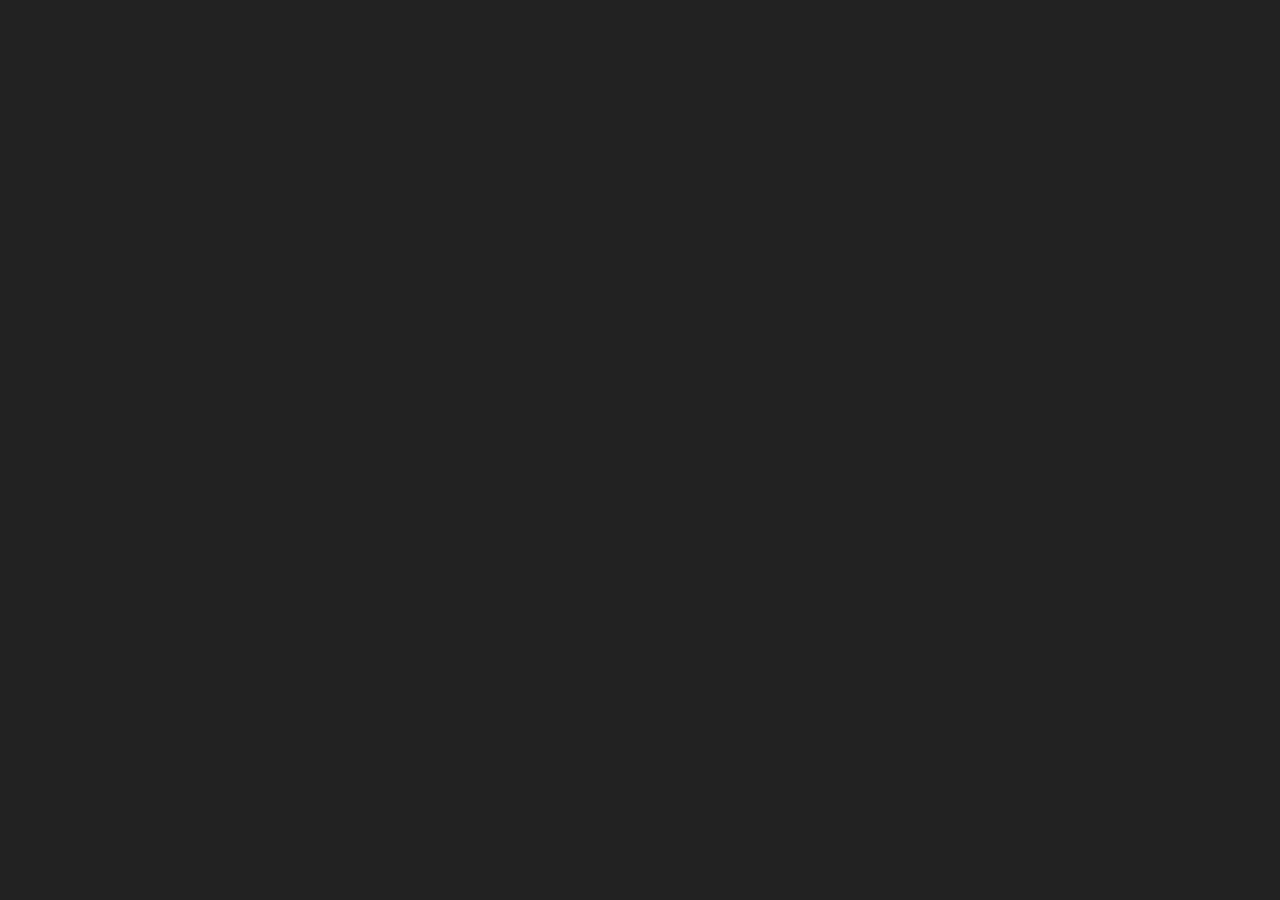
==== index.html @ 6a6d29b7 "update" ====
<!DOCTYPE html><html><head><meta charset=utf-8><meta name=viewport content="width=device-width,initial-scale=1"><title>music-app</title><link href=/static/css/app.41a40ce8f2db4d88f2e419d840f217aa.css rel=stylesheet></head><body><div id=app></div><script type=text/javascript src=/static/js/manifest.2ae2e69a05c33dfc65f8.js></script><script type=text/javascript src=/static/js/vendor.7b19cef08167867df1de.js></script><script type=text/javascript src=/static/js/app.9208292219e22fa0ae3f.js></script></body></html>
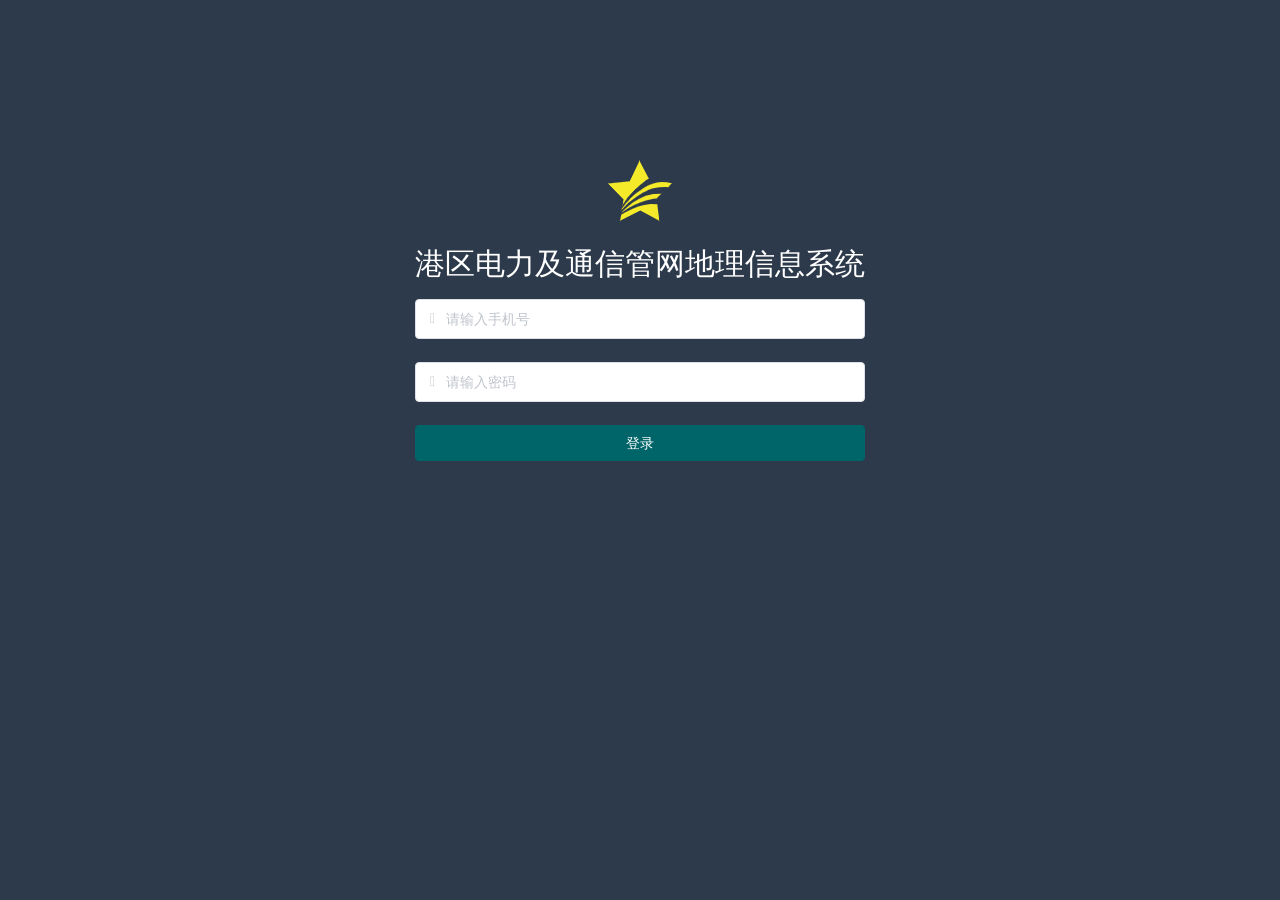
==== commit d9925ebf: "gd" ====
--- a/index.html
+++ b/index.html
@@ -1 +1 @@
-<!DOCTYPE html><html><head><meta charset=utf-8><meta name=viewport content="width=device-width,initial-scale=1"><title>music-app</title><link href=/static/css/app.41a40ce8f2db4d88f2e419d840f217aa.css rel=stylesheet></head><body><div id=app></div><script type=text/javascript src=/static/js/manifest.2ae2e69a05c33dfc65f8.js></script><script type=text/javascript src=/static/js/vendor.7b19cef08167867df1de.js></script><script type=text/javascript src=/static/js/app.9208292219e22fa0ae3f.js></script></body></html>+<!DOCTYPE html><html><head><meta charset=utf-8><meta name=viewport content="width=device-width,initial-scale=1"><title>港区电力及通信管网地理信息系统</title><link href=/static/css/app.e3bc09d394cafa7efd242ba4c2c6a188.css rel=stylesheet></head><body><div id=app></div><script type=text/javascript src=/static/js/manifest.a705487e12930182a6e6.js></script><script type=text/javascript src=/static/js/vendor.7bdda3de993d8b3d229a.js></script><script type=text/javascript src=/static/js/app.3a86076f8ac8301645c8.js></script></body></html>
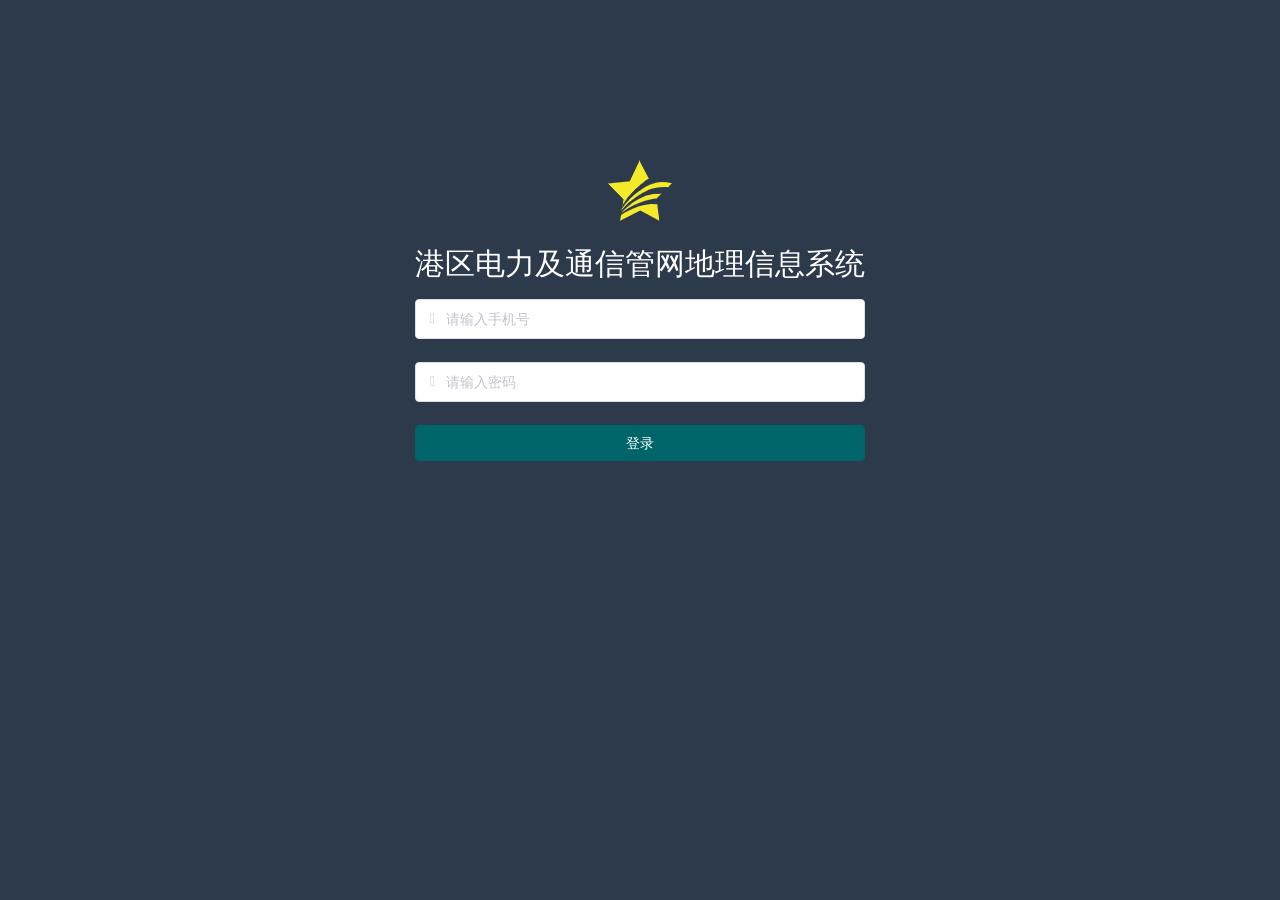
==== commit 67d48917: "update" ====
--- a/index.html
+++ b/index.html
@@ -1 +1 @@
-<!DOCTYPE html><html><head><meta charset=utf-8><meta name=viewport content="width=device-width,initial-scale=1"><title>港区电力及通信管网地理信息系统</title><link href=/static/css/app.e3bc09d394cafa7efd242ba4c2c6a188.css rel=stylesheet></head><body><div id=app></div><script type=text/javascript src=/static/js/manifest.a705487e12930182a6e6.js></script><script type=text/javascript src=/static/js/vendor.7bdda3de993d8b3d229a.js></script><script type=text/javascript src=/static/js/app.3a86076f8ac8301645c8.js></script></body></html>+<!DOCTYPE html><html><head><meta charset=utf-8><meta name=viewport content="width=device-width,initial-scale=1"><title>港区电力及通信管网地理信息系统</title><link href=/static/css/app.81a54cf8ec9737fd5c96c559a20e82bc.css rel=stylesheet></head><body><div id=app></div><script type=text/javascript src=/static/js/manifest.b036f65d597d26affd25.js></script><script type=text/javascript src=/static/js/vendor.7bdda3de993d8b3d229a.js></script><script type=text/javascript src=/static/js/app.6640909a6cf863320ac0.js></script></body></html>
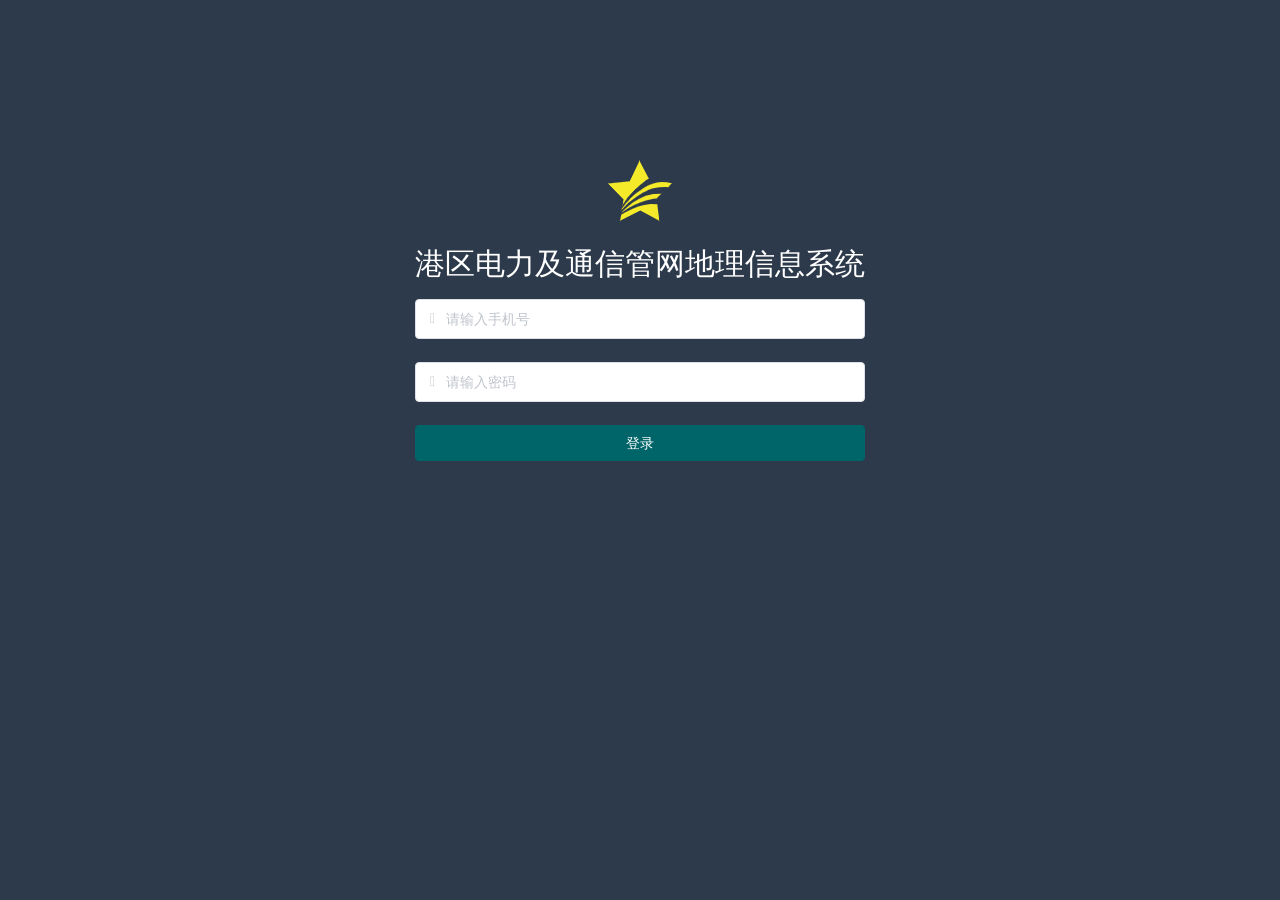
==== commit 53ff593f: "update" ====
--- a/index.html
+++ b/index.html
@@ -1 +1 @@
-<!DOCTYPE html><html><head><meta charset=utf-8><meta name=viewport content="width=device-width,initial-scale=1"><title>港区电力及通信管网地理信息系统</title><link href=/static/css/app.81a54cf8ec9737fd5c96c559a20e82bc.css rel=stylesheet></head><body><div id=app></div><script type=text/javascript src=/static/js/manifest.b036f65d597d26affd25.js></script><script type=text/javascript src=/static/js/vendor.7bdda3de993d8b3d229a.js></script><script type=text/javascript src=/static/js/app.6640909a6cf863320ac0.js></script></body></html>+<!DOCTYPE html><html><head><meta charset=utf-8><meta name=viewport content="width=device-width,initial-scale=1"><title>港区电力及通信管网地理信息系统</title><link href=/static/css/app.a1cbb6bf9ad5630d94b29c48a637ca0d.css rel=stylesheet></head><body><div id=app></div><script type=text/javascript src=/static/js/manifest.682311118a11ac3cba47.js></script><script type=text/javascript src=/static/js/vendor.7bdda3de993d8b3d229a.js></script><script type=text/javascript src=/static/js/app.6640909a6cf863320ac0.js></script></body></html>
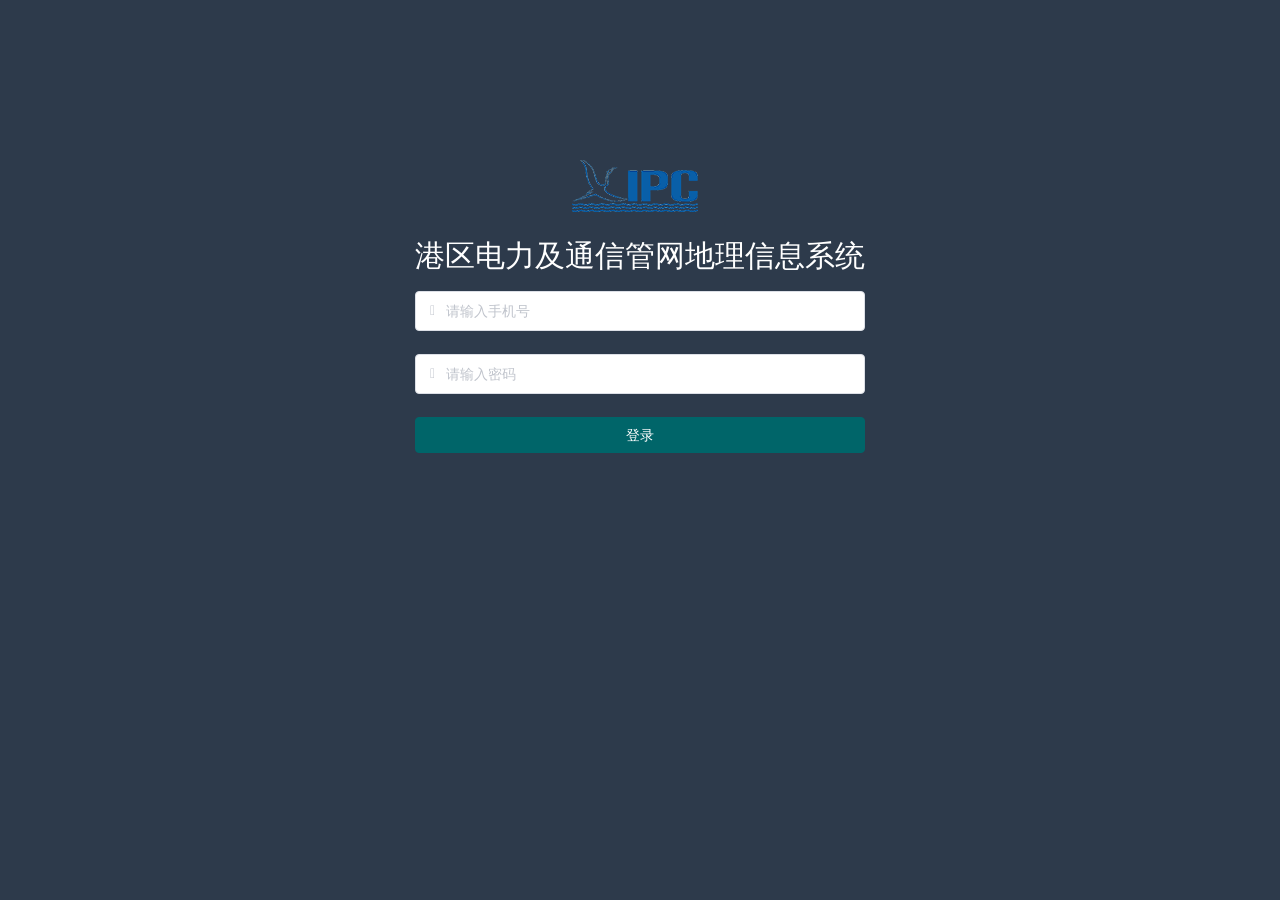
==== commit 16af0749: "更换logo" ====
--- a/index.html
+++ b/index.html
@@ -1 +1 @@
-<!DOCTYPE html><html><head><meta charset=utf-8><meta name=viewport content="width=device-width,initial-scale=1"><title>港区电力及通信管网地理信息系统</title><link href=/static/css/app.a1cbb6bf9ad5630d94b29c48a637ca0d.css rel=stylesheet></head><body><div id=app></div><script type=text/javascript src=/static/js/manifest.682311118a11ac3cba47.js></script><script type=text/javascript src=/static/js/vendor.7bdda3de993d8b3d229a.js></script><script type=text/javascript src=/static/js/app.6640909a6cf863320ac0.js></script></body></html>+<!DOCTYPE html><html><head><meta charset=utf-8><meta name=viewport content="width=device-width,initial-scale=1"><title>港区电力及通信管网地理信息系统</title><link href=/static/css/app.6f072631a7cc0488c00619a4c52861a1.css rel=stylesheet></head><body><div id=app></div><script type=text/javascript src=/static/js/manifest.ebc303115cdcf7b662ad.js></script><script type=text/javascript src=/static/js/vendor.7bdda3de993d8b3d229a.js></script><script type=text/javascript src=/static/js/app.21148c3b2e566bbcbc87.js></script></body></html>
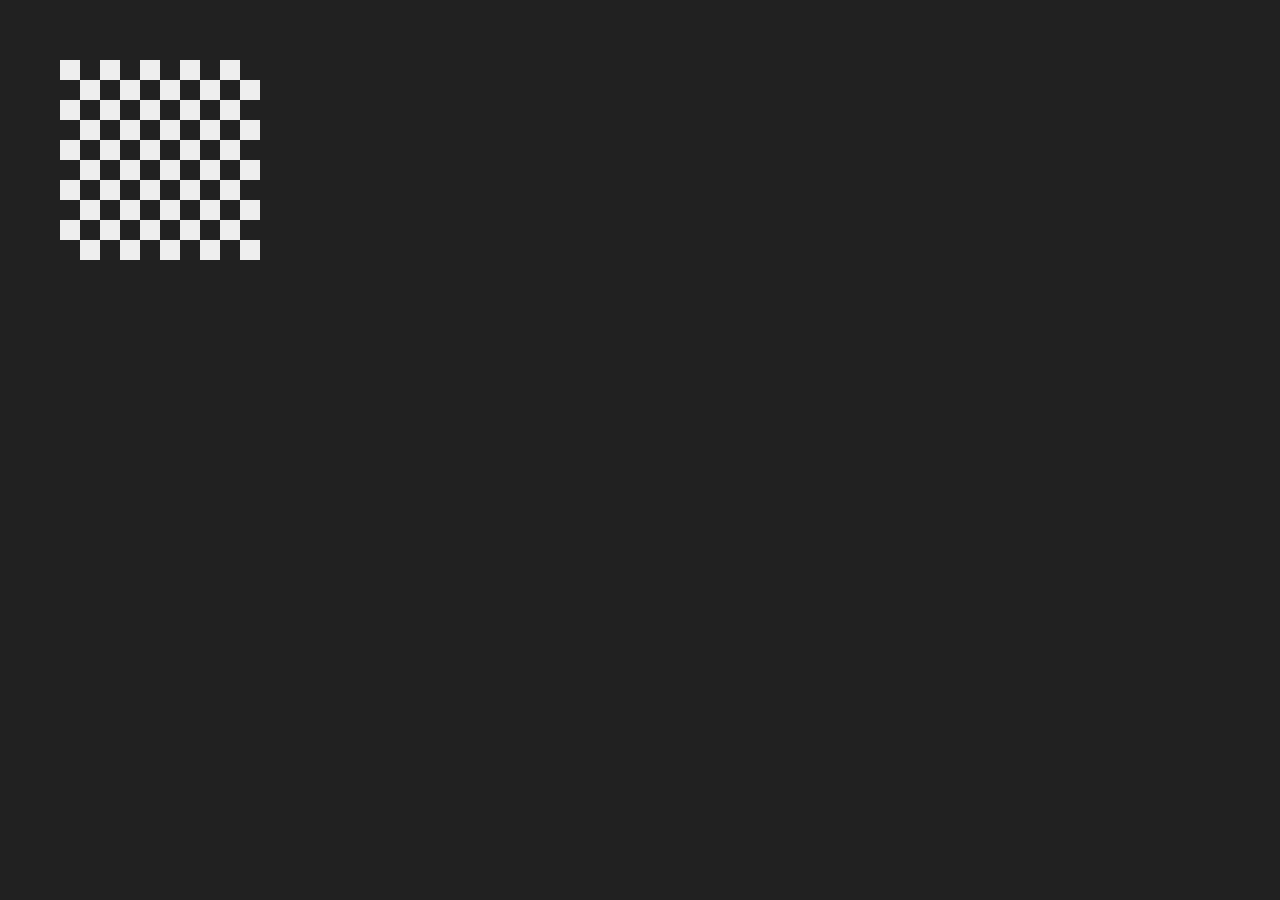
==== commit b04263bd: "Create index.html" ====
--- a/index.html
+++ b/index.html
@@ -1 +1,42 @@
-<!DOCTYPE html><html><head><meta charset=utf-8><meta name=viewport content="width=device-width,initial-scale=1"><title>港区电力及通信管网地理信息系统</title><link href=/static/css/app.6f072631a7cc0488c00619a4c52861a1.css rel=stylesheet></head><body><div id=app></div><script type=text/javascript src=/static/js/manifest.ebc303115cdcf7b662ad.js></script><script type=text/javascript src=/static/js/vendor.7bdda3de993d8b3d229a.js></script><script type=text/javascript src=/static/js/app.21148c3b2e566bbcbc87.js></script></body></html>+<!--
+ * @Date: 2021-07-16 15:52:53
+ * @LastEditors: cfb
+ * @LastEditTime: 2021-07-16 16:27:51
+ * @FilePath: /css/背景和边框/棋盘.html
+-->
+<!DOCTYPE html>
+<html lang="en">
+<head>
+  <meta charset="UTF-8">
+  <meta name="viewport" content="width=device-width, initial-scale=1.0">
+  <meta http-equiv="X-UA-Compatible" content="ie=edge">
+  <title>棋盘</title>
+  <style>
+  * {
+    padding:0;
+    margin:0;
+  }
+  body {
+    padding:60px;
+    background:#212121;
+  }
+  .box {
+    width: 200px;
+    height: 200px;
+    /* background: white; */
+    background-image: 
+      linear-gradient(45deg,#eee 25%, transparent 0),
+      linear-gradient(45deg, transparent 75%, #eee 0),
+      linear-gradient(45deg,#eee 25%, transparent 0),
+      linear-gradient(45deg, transparent 75%, #eee 0);
+    background-size: 40px 40px;
+    background-position: 0 20px, 20px 0, 20px 0, 0 20px;
+  }
+  </style>
+</head>
+<body>
+  <div class="box"></div>
+  <script>
+  </script>
+</body>
+</html>
